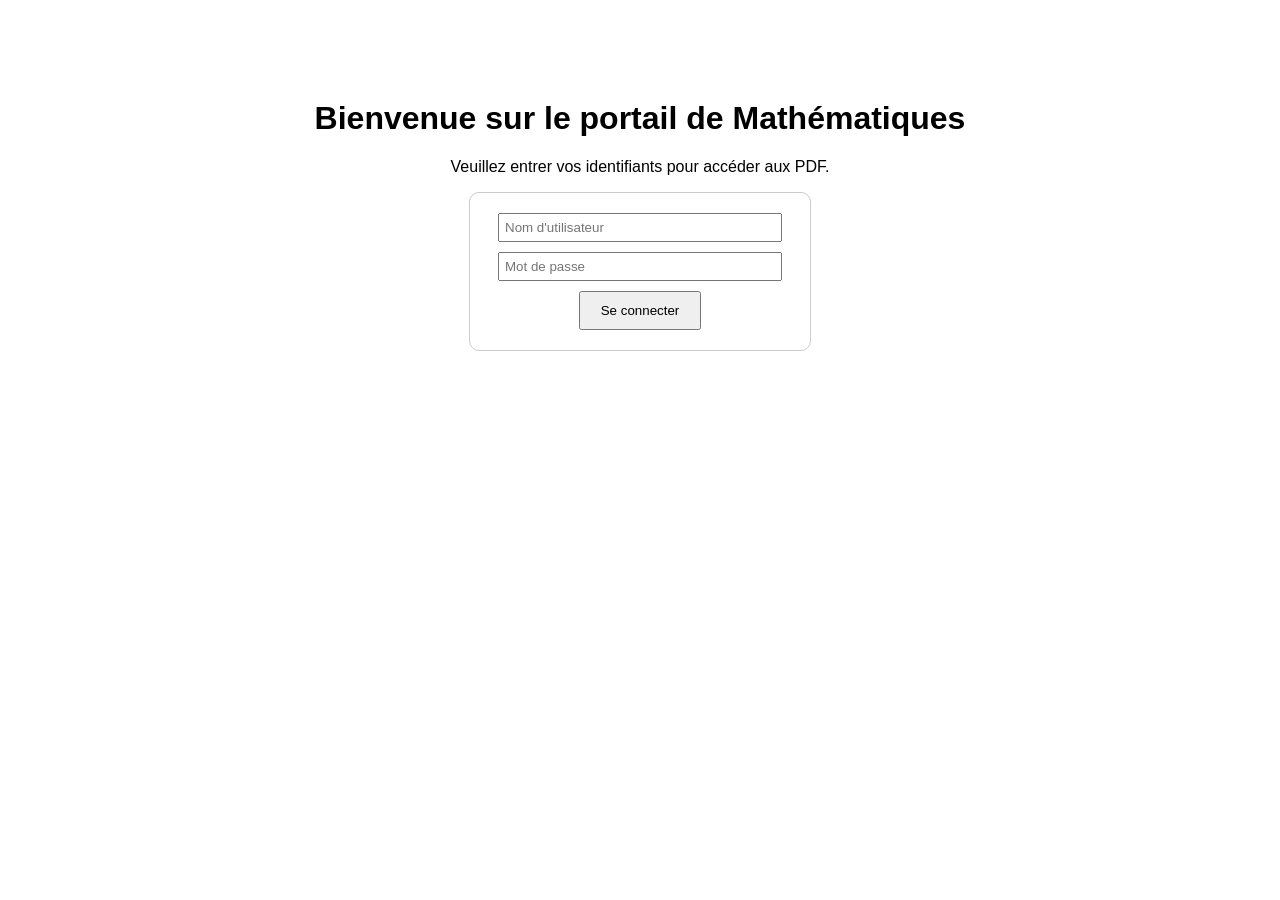
==== cours.html @ 94602186 "Create cours.html" ====
<!DOCTYPE html>
<html lang="fr">
<head>
    <meta charset="UTF-8">
    <title>Mes Cours de Mathématiques</title>
</head>
<body style="font-family: Arial, sans-serif; padding: 20px;" onload="verifierAccesCours()">
    <!-- L'attribut onload lance la vérification de sécurité au chargement de la page -->

    <h1>Espace Étudiant - Cours et Exercices</h1>
    <button onclick="sessionStorage.removeItem('estConnecte'); window.location.href='index.html';">Se déconnecter</button>
    
    <h2>Chapitre 1 : Les Fonctions</h2>
    <ul>
        <!-- Voici comment lier un PDF -->
        <!-- Assurez-vous que le nom du fichier ici correspond exactement au nom du fichier dans le dossier 'pdfs' -->
        <li><a href="pdfs/lecon1_fonctions.pdf" target="_blank">Leçon : Introduction aux fonctions (PDF)</a></li>
        <li><a href="pdfs/exo1_fonctions.pdf" target="_blank">Exercices : Fonctions (PDF)</a></li>
    </ul>

    <h2>Chapitre 2 : Les Probabilités</h2>
    <ul>
        <li><a href="pdfs/lecon2_proba.pdf" target="_blank">Leçon : Les probabilités (PDF)</a></li>
    </ul>

    <!-- On relie le script pour la fonction verifierAccesCours() -->
    <script src="script.js"></script>
</body>
</html>
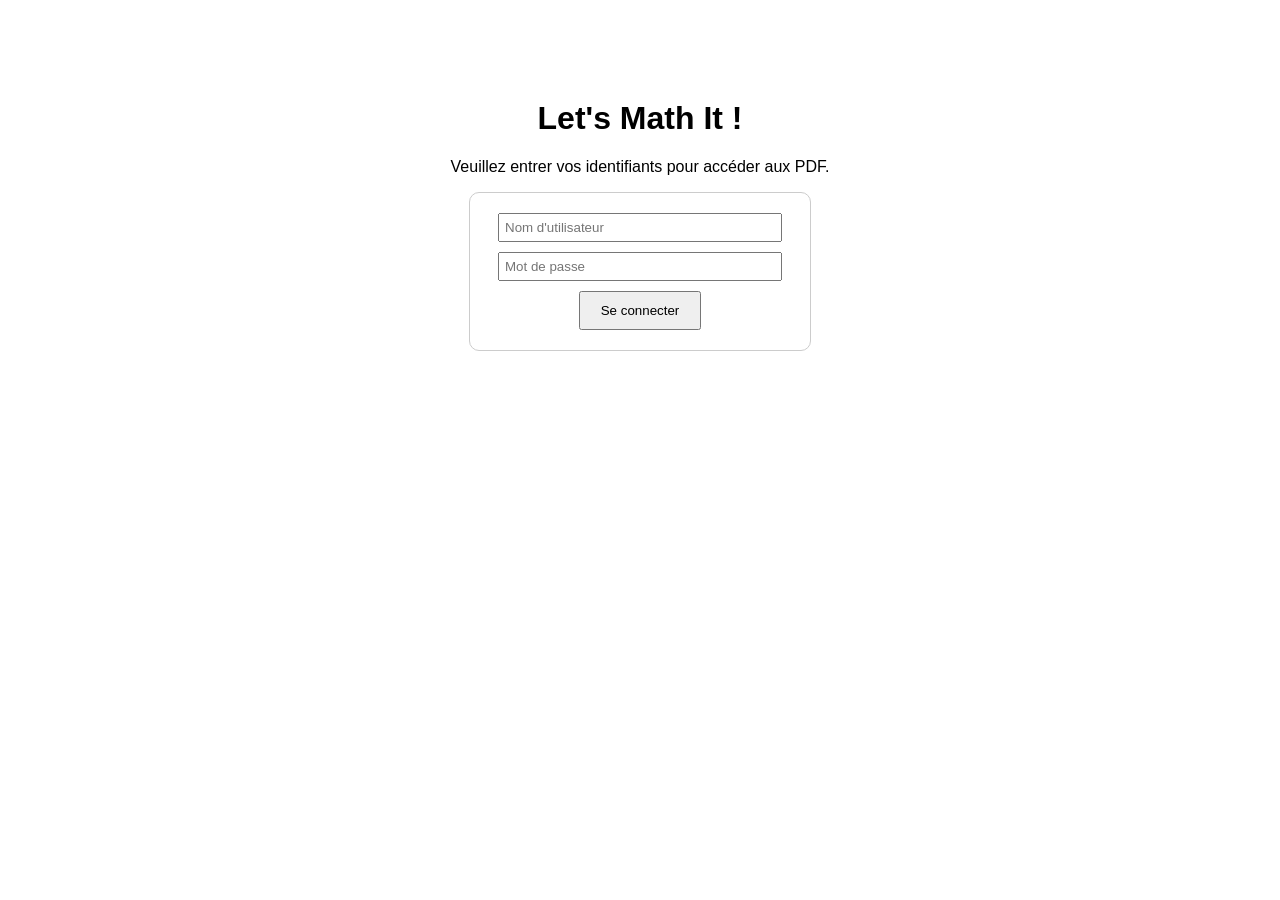
==== commit 12ee451c: "Update cours.html" ====
--- a/cours.html
+++ b/cours.html
@@ -5,15 +5,14 @@
     <title>Mes Cours de Mathématiques</title>
 </head>
 <body style="font-family: Arial, sans-serif; padding: 20px;" onload="verifierAccesCours()">
-    <!-- L'attribut onload lance la vérification de sécurité au chargement de la page -->
 
-    <h1>Espace Étudiant - Cours et Exercices</h1>
-    <button onclick="sessionStorage.removeItem('estConnecte'); window.location.href='index.html';">Se déconnecter</button>
+    <!-- Modification 4 : La balise qui recevra "Bonjour [Nom]" -->
+    <h1 id="message-bienvenue">Chargement...</h1>
+    
+    <button onclick="sessionStorage.clear(); window.location.href='index.html';" style="margin-bottom: 20px;">Se déconnecter</button>
     
     <h2>Chapitre 1 : Les Fonctions</h2>
     <ul>
-        <!-- Voici comment lier un PDF -->
-        <!-- Assurez-vous que le nom du fichier ici correspond exactement au nom du fichier dans le dossier 'pdfs' -->
         <li><a href="pdfs/lecon1_fonctions.pdf" target="_blank">Leçon : Introduction aux fonctions (PDF)</a></li>
         <li><a href="pdfs/exo1_fonctions.pdf" target="_blank">Exercices : Fonctions (PDF)</a></li>
     </ul>
@@ -23,7 +22,6 @@
         <li><a href="pdfs/lecon2_proba.pdf" target="_blank">Leçon : Les probabilités (PDF)</a></li>
     </ul>
 
-    <!-- On relie le script pour la fonction verifierAccesCours() -->
     <script src="script.js"></script>
 </body>
 </html>
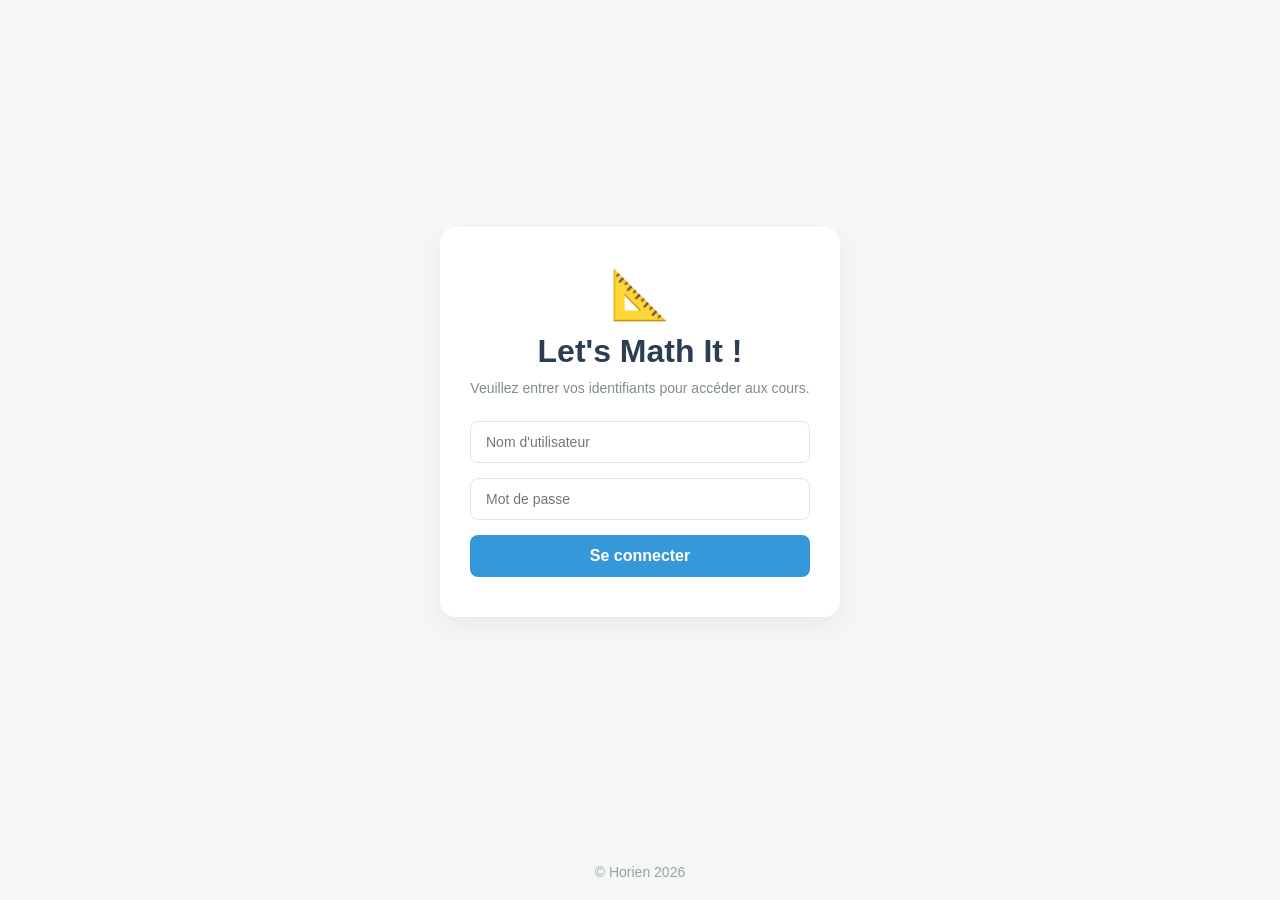
==== commit cfeceb60: "Update cours.html" ====
--- a/cours.html
+++ b/cours.html
@@ -2,25 +2,44 @@
 <html lang="fr">
 <head>
     <meta charset="UTF-8">
+    <meta name="viewport" content="width=device-width, initial-scale=1.0">
     <title>Mes Cours de Mathématiques</title>
+    <link rel="stylesheet" href="style.css">
 </head>
-<body style="font-family: Arial, sans-serif; padding: 20px;" onload="verifierAccesCours()">
+<body onload="verifierAccesCours()">
 
-    <!-- Modification 4 : La balise qui recevra "Bonjour [Nom]" -->
-    <h1 id="message-bienvenue">Chargement...</h1>
-    
-    <button onclick="sessionStorage.clear(); window.location.href='index.html';" style="margin-bottom: 20px;">Se déconnecter</button>
-    
-    <h2>Chapitre 1 : Les Fonctions</h2>
-    <ul>
-        <li><a href="pdfs/lecon1_fonctions.pdf" target="_blank">Leçon : Introduction aux fonctions (PDF)</a></li>
-        <li><a href="pdfs/exo1_fonctions.pdf" target="_blank">Exercices : Fonctions (PDF)</a></li>
-    </ul>
+    <!-- En-tête de la page -->
+    <header>
+        <div class="header-content">
+            <h1 id="message-bienvenue">Chargement...</h1>
+            <button class="btn-logout" onclick="sessionStorage.clear(); window.location.href='index.html';">Se déconnecter</button>
+        </div>
+    </header>
 
-    <h2>Chapitre 2 : Les Probabilités</h2>
-    <ul>
-        <li><a href="pdfs/lecon2_proba.pdf" target="_blank">Leçon : Les probabilités (PDF)</a></li>
-    </ul>
+    <!-- Contenu principal -->
+    <main class="courses-container">
+        
+        <!-- Carte pour le Chapitre 1 -->
+        <div class="chapter-card">
+            <h2>Chapitre 1 : Les Fonctions</h2>
+            <ul>
+                <li><a href="pdfs/lecon1_fonctions.pdf" target="_blank">📄 Leçon : Introduction aux fonctions</a></li>
+                <li><a href="pdfs/exo1_fonctions.pdf" target="_blank">📝 Exercices : Fonctions</a></li>
+            </ul>
+        </div>
+
+        <!-- Carte pour le Chapitre 2 -->
+        <div class="chapter-card">
+            <h2>Chapitre 2 : Les Probabilités</h2>
+            <ul>
+                <li><a href="pdfs/lecon2_proba.pdf" target="_blank">📄 Leçon : Les probabilités</a></li>
+            </ul>
+        </div>
+
+    </main>
+
+    <!-- Le pied de page demandé -->
+    <footer>&copy; Horien 2026</footer>
 
     <script src="script.js"></script>
 </body>
--- a/style.css
+++ b/style.css
@@ -0,0 +1,184 @@
+/* Importation de la police d'écriture moderne 'Poppins' */
+@import url('https://fonts.googleapis.com/css2?family=Poppins:wght@300;400;600&display=swap');
+
+/* Réinitialisation de base */
+* {
+    margin: 0;
+    padding: 0;
+    box-sizing: border-box;
+    font-family: 'Poppins', sans-serif;
+}
+
+body {
+    background-color: #f4f7f6; /* Fond bleu-gris très clair */
+    color: #333;
+    display: flex;
+    flex-direction: column;
+    min-height: 100vh; /* Permet au footer de rester en bas */
+}
+
+/* ----- Design de la page de Connexion ----- */
+.login-wrapper {
+    flex: 1;
+    display: flex;
+    justify-content: center;
+    align-items: center;
+    padding: 20px;
+}
+
+.login-card {
+    background: white;
+    padding: 40px 30px;
+    border-radius: 16px;
+    box-shadow: 0 10px 25px rgba(0,0,0,0.05); /* Ombre douce */
+    text-align: center;
+    width: 100%;
+    max-width: 400px;
+}
+
+.logo-icon {
+    font-size: 48px;
+    margin-bottom: 10px;
+}
+
+.login-card h1 {
+    color: #2c3e50;
+    margin-bottom: 10px;
+    font-weight: 600;
+}
+
+.login-card p {
+    color: #7f8c8d;
+    font-size: 14px;
+    margin-bottom: 25px;
+}
+
+.form-group {
+    margin-bottom: 15px;
+}
+
+input[type="text"], input[type="password"] {
+    width: 100%;
+    padding: 12px 15px;
+    border: 1px solid #dfe6e9;
+    border-radius: 8px;
+    font-size: 14px;
+    transition: border-color 0.3s;
+}
+
+input[type="text"]:focus, input[type="password"]:focus {
+    outline: none;
+    border-color: #3498db;
+    box-shadow: 0 0 5px rgba(52, 152, 219, 0.2);
+}
+
+button {
+    width: 100%;
+    padding: 12px;
+    background-color: #3498db; /* Bleu moderne */
+    color: white;
+    border: none;
+    border-radius: 8px;
+    font-size: 16px;
+    font-weight: 600;
+    cursor: pointer;
+    transition: background-color 0.3s, transform 0.1s;
+}
+
+button:hover {
+    background-color: #2980b9;
+}
+
+button:active {
+    transform: scale(0.98); /* Petit effet de clic */
+}
+
+/* ----- Design de la page des Cours ----- */
+header {
+    background-color: white;
+    box-shadow: 0 2px 10px rgba(0,0,0,0.05);
+    padding: 20px 0;
+    margin-bottom: 30px;
+}
+
+.header-content {
+    max-width: 800px;
+    margin: 0 auto;
+    display: flex;
+    justify-content: space-between;
+    align-items: center;
+    padding: 0 20px;
+}
+
+.header-content h1 {
+    color: #2c3e50;
+    font-size: 22px;
+}
+
+.btn-logout {
+    width: auto;
+    background-color: #e74c3c; /* Rouge doux pour la déconnexion */
+    padding: 8px 16px;
+    font-size: 14px;
+}
+
+.btn-logout:hover {
+    background-color: #c0392b;
+}
+
+.courses-container {
+    flex: 1;
+    max-width: 800px;
+    margin: 0 auto;
+    padding: 0 20px;
+    width: 100%;
+}
+
+.chapter-card {
+    background: white;
+    border-radius: 12px;
+    padding: 25px;
+    margin-bottom: 20px;
+    box-shadow: 0 4px 15px rgba(0,0,0,0.03);
+    border-left: 5px solid #3498db; /* Ligne bleue sur le côté */
+}
+
+.chapter-card h2 {
+    color: #2c3e50;
+    margin-bottom: 15px;
+    font-size: 20px;
+}
+
+.chapter-card ul {
+    list-style: none;
+}
+
+.chapter-card li {
+    margin-bottom: 10px;
+}
+
+.chapter-card a {
+    text-decoration: none;
+    color: #34495e;
+    font-size: 15px;
+    display: block;
+    padding: 12px;
+    border-radius: 6px;
+    background-color: #f8f9fa;
+    transition: background-color 0.2s, color 0.2s, padding-left 0.2s;
+}
+
+.chapter-card a:hover {
+    background-color: #3498db;
+    color: white;
+    padding-left: 20px; /* Petit effet de glissement au survol */
+}
+
+/* ----- Design du Footer (Pied de page) ----- */
+footer {
+    text-align: center;
+    padding: 20px;
+    color: #95a5a6;
+    font-size: 14px;
+    margin-top: auto; /* Pousse toujours le footer tout en bas */
+}
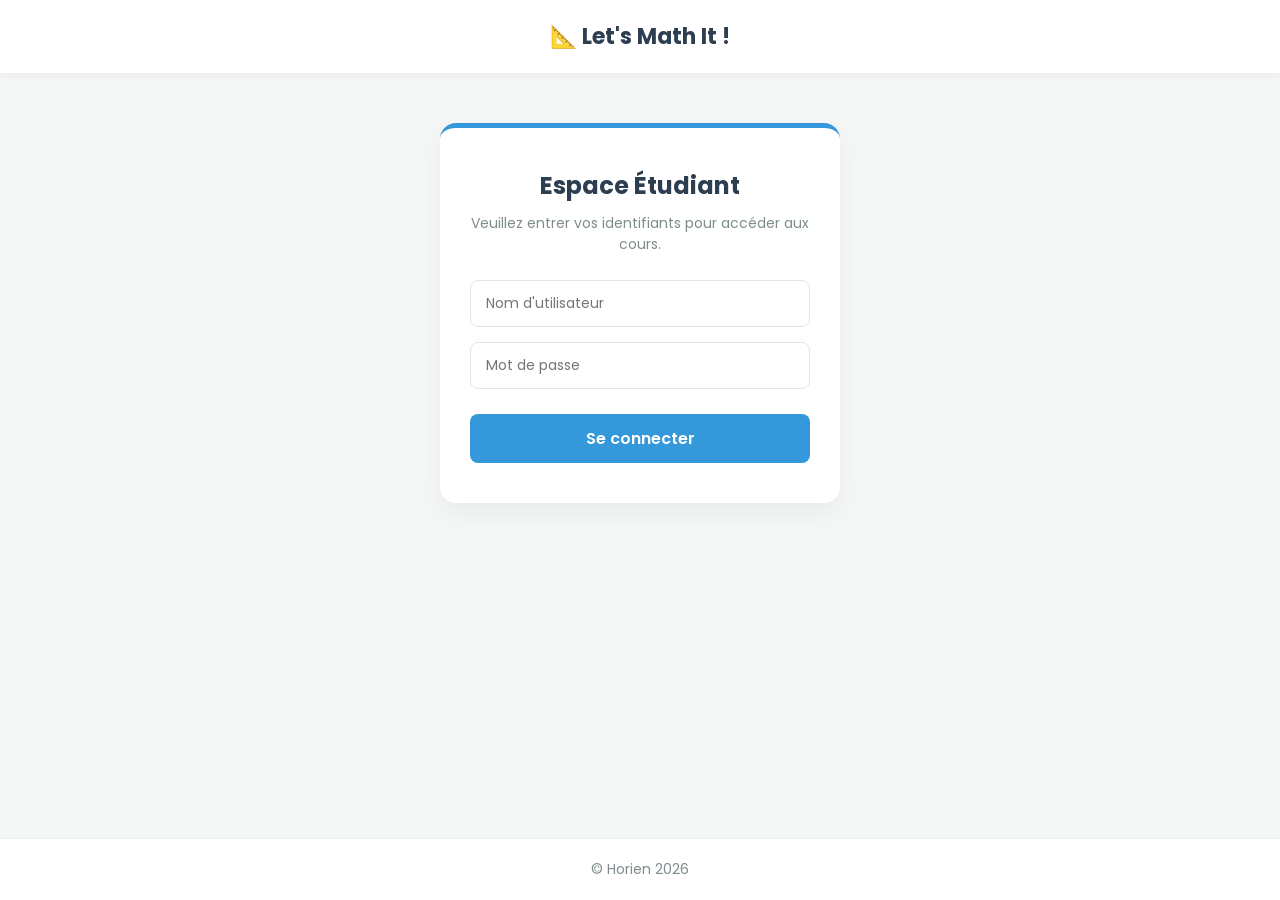
==== commit ec1835dc: "Update cours.html" ====
--- a/cours.html
+++ b/cours.html
@@ -3,12 +3,12 @@
 <head>
     <meta charset="UTF-8">
     <meta name="viewport" content="width=device-width, initial-scale=1.0">
-    <title>Mes Cours de Mathématiques</title>
+    <title>Let's Math It ! - Espace Cours</title>
     <link rel="stylesheet" href="style.css">
 </head>
 <body onload="verifierAccesCours()">
 
-    <!-- En-tête de la page -->
+    <!-- En-tête de la page avec message personnalisé et bouton de déconnexion -->
     <header>
         <div class="header-content">
             <h1 id="message-bienvenue">Chargement...</h1>
@@ -16,31 +16,48 @@
         </div>
     </header>
 
-    <!-- Contenu principal -->
+    <!-- Contenu principal : Les chapitres de cours et d'exercices -->
     <main class="courses-container">
         
-        <!-- Carte pour le Chapitre 1 -->
+        <!-- Chapitre 1 -->
         <div class="chapter-card">
-            <h2>Chapitre 1 : Les Fonctions</h2>
+            <h2>Chapitre 1 : Étude des Fonctions</h2>
             <ul>
-                <li><a href="pdfs/lecon1_fonctions.pdf" target="_blank">📄 Leçon : Introduction aux fonctions</a></li>
-                <li><a href="pdfs/exo1_fonctions.pdf" target="_blank">📝 Exercices : Fonctions</a></li>
+                <li><a href="#" onclick="ouvrirPDF(event, 'pdfs/c1_lecon1_domaine.pdf')">📄 Leçon 1 : Domaine de définition et Parité</a></li>
+                <li><a href="#" onclick="ouvrirPDF(event, 'pdfs/c1_exo1_domaine.pdf')">📝 Exercices : Déterminer le domaine de définition</a></li>
+                <br>
+                <li><a href="#" onclick="ouvrirPDF(event, 'pdfs/c1_lecon2_limites.pdf')">📄 Leçon 2 : Les Limites et Asymptotes</a></li>
+                <li><a href="#" onclick="ouvrirPDF(event, 'pdfs/c1_exo2_limites.pdf')">📝 Exercices : Calculs, levées d'indéterminations et asymptotes</a></li>
+                <br>
+                <li><a href="#" onclick="ouvrirPDF(event, 'pdfs/c1_lecon3_derivation.pdf')">📄 Leçon 3 : Dérivation et Continuité</a></li>
+                <li><a href="#" onclick="ouvrirPDF(event, 'pdfs/c1_exo3_derivation.pdf')">📝 Exercices : Calculs de dérivées et tangentes</a></li>
+                <br>
+                <li><a href="#" onclick="ouvrirPDF(event, 'pdfs/c1_lecon4_variations.pdf')">📄 Leçon 4 : Tableaux de variations et Tracé de courbes</a></li>
+                <li><a href="#" onclick="ouvrirPDF(event, 'pdfs/c1_exo4_variations.pdf')">📝 Exercices : Études complètes de A à Z</a></li>
             </ul>
         </div>
 
-        <!-- Carte pour le Chapitre 2 -->
+        <!-- Chapitre 2 -->
         <div class="chapter-card">
-            <h2>Chapitre 2 : Les Probabilités</h2>
+            <h2>Chapitre 2 : Les Suites Numériques</h2>
             <ul>
-                <li><a href="pdfs/lecon2_proba.pdf" target="_blank">📄 Leçon : Les probabilités</a></li>
+                <li><a href="#" onclick="ouvrirPDF(event, 'pdfs/c2_lecon1_arithmetiques.pdf')">📄 Leçon 1 : Généralités et Suites Arithmétiques</a></li>
+                <li><a href="#" onclick="ouvrirPDF(event, 'pdfs/c2_exo1_arithmetiques.pdf')">📝 Exercices : Suites arithmétiques</a></li>
+                <br>
+                <li><a href="#" onclick="ouvrirPDF(event, 'pdfs/c2_geometriques.pdf')">📄 Leçon 2 : Les Suites Géométriques</a></li>
+                <li><a href="#" onclick="ouvrirPDF(event, 'pdfs/c2_exo2_geometriques.pdf')">📝 Exercices : Suites géométriques</a></li>
+                <br>
+                <li><a href="#" onclick="ouvrirPDF(event, 'pdfs/c2_lecon3_limites.pdf')">📄 Leçon 3 : Sens de variation et Limites de suites</a></li>
+                <li><a href="#" onclick="ouvrirPDF(event, 'pdfs/c2_exo3_limites.pdf')">📝 Exercices : Calculs de limites de suites</a></li>
             </ul>
         </div>
 
     </main>
 
-    <!-- Le pied de page demandé -->
+    <!-- Pied de page -->
     <footer>&copy; Horien 2026</footer>
 
+    <!-- Script JavaScript principal -->
     <script src="script.js"></script>
 </body>
 </html>
--- a/style.css
+++ b/style.css
@@ -10,19 +10,64 @@
 }
 
 body {
-    background-color: #f4f7f6; /* Fond bleu-gris très clair */
+    background-color: #f4f7f6;
     color: #333;
     display: flex;
     flex-direction: column;
-    min-height: 100vh; /* Permet au footer de rester en bas */
+    min-height: 100vh; /* Oblige le corps de la page à prendre 100% de la hauteur de l'écran */
 }
+
+/* ----- En-tête commun aux deux pages ----- */
+header {
+    background-color: white;
+    box-shadow: 0 2px 10px rgba(0,0,0,0.05);
+    padding: 20px 0;
+    margin-bottom: 30px;
+}
+
+.header-content {
+    max-width: 800px;
+    margin: 0 auto;
+    display: flex;
+    justify-content: space-between;
+    align-items: center;
+    padding: 0 20px;
+}
+
+.header-content h1 {
+    color: #2c3e50;
+    font-size: 22px;
+}
+
+/* ----- Boutons ----- */
+button {
+    padding: 12px 20px;
+    background-color: #3498db;
+    color: white;
+    border: none;
+    border-radius: 8px;
+    font-size: 16px;
+    font-weight: 600;
+    cursor: pointer;
+    transition: background-color 0.3s, transform 0.1s;
+}
+
+button:hover { background-color: #2980b9; }
+button:active { transform: scale(0.98); }
+
+.btn-logout {
+    background-color: #e74c3c;
+    padding: 8px 16px;
+    font-size: 14px;
+}
+.btn-logout:hover { background-color: #c0392b; }
 
 /* ----- Design de la page de Connexion ----- */
 .login-wrapper {
-    flex: 1;
+    flex: 1; /* Permet à cette section de s'étirer et de pousser le footer vers le bas */
     display: flex;
     justify-content: center;
-    align-items: center;
+    align-items: flex-start; /* Aligne la carte vers le haut plutôt qu'au centre strict */
     padding: 20px;
 }
 
@@ -30,21 +75,17 @@
     background: white;
     padding: 40px 30px;
     border-radius: 16px;
-    box-shadow: 0 10px 25px rgba(0,0,0,0.05); /* Ombre douce */
+    box-shadow: 0 10px 25px rgba(0,0,0,0.05);
     text-align: center;
     width: 100%;
     max-width: 400px;
+    border-top: 5px solid #3498db; /* Ligne bleue en haut pour rappeler le style des cours */
 }
 
-.logo-icon {
-    font-size: 48px;
-    margin-bottom: 10px;
-}
-
-.login-card h1 {
+.login-card h2 {
     color: #2c3e50;
     margin-bottom: 10px;
-    font-weight: 600;
+    font-size: 24px;
 }
 
 .login-card p {
@@ -72,62 +113,14 @@
     box-shadow: 0 0 5px rgba(52, 152, 219, 0.2);
 }
 
-button {
+.login-card button {
     width: 100%;
-    padding: 12px;
-    background-color: #3498db; /* Bleu moderne */
-    color: white;
-    border: none;
-    border-radius: 8px;
-    font-size: 16px;
-    font-weight: 600;
-    cursor: pointer;
-    transition: background-color 0.3s, transform 0.1s;
-}
-
-button:hover {
-    background-color: #2980b9;
-}
-
-button:active {
-    transform: scale(0.98); /* Petit effet de clic */
+    margin-top: 10px;
 }
 
 /* ----- Design de la page des Cours ----- */
-header {
-    background-color: white;
-    box-shadow: 0 2px 10px rgba(0,0,0,0.05);
-    padding: 20px 0;
-    margin-bottom: 30px;
-}
-
-.header-content {
-    max-width: 800px;
-    margin: 0 auto;
-    display: flex;
-    justify-content: space-between;
-    align-items: center;
-    padding: 0 20px;
-}
-
-.header-content h1 {
-    color: #2c3e50;
-    font-size: 22px;
-}
-
-.btn-logout {
-    width: auto;
-    background-color: #e74c3c; /* Rouge doux pour la déconnexion */
-    padding: 8px 16px;
-    font-size: 14px;
-}
-
-.btn-logout:hover {
-    background-color: #c0392b;
-}
-
 .courses-container {
-    flex: 1;
+    flex: 1; /* Permet d'étirer le contenu et de pousser le footer */
     max-width: 800px;
     margin: 0 auto;
     padding: 0 20px;
@@ -140,7 +133,7 @@
     padding: 25px;
     margin-bottom: 20px;
     box-shadow: 0 4px 15px rgba(0,0,0,0.03);
-    border-left: 5px solid #3498db; /* Ligne bleue sur le côté */
+    border-left: 5px solid #3498db;
 }
 
 .chapter-card h2 {
@@ -171,14 +164,27 @@
 .chapter-card a:hover {
     background-color: #3498db;
     color: white;
-    padding-left: 20px; /* Petit effet de glissement au survol */
+    padding-left: 20px;
 }
 
 /* ----- Design du Footer (Pied de page) ----- */
 footer {
     text-align: center;
     padding: 20px;
-    color: #95a5a6;
+    color: #7f8c8d;
     font-size: 14px;
-    margin-top: auto; /* Pousse toujours le footer tout en bas */
+    background-color: white; /* Fond blanc pour bien le distinguer */
+    border-top: 1px solid #ecf0f1;
+    margin-top: auto; /* C'est cette ligne qui garantit que le footer reste en bas */
 }
+
+/* ----- Adaptation pour les très petits téléphones ----- */
+@media (max-width: 480px) {
+    .header-content {
+        flex-direction: column;
+        gap: 15px;
+    }
+    .header-content h1 {
+        font-size: 20px;
+    }
+}
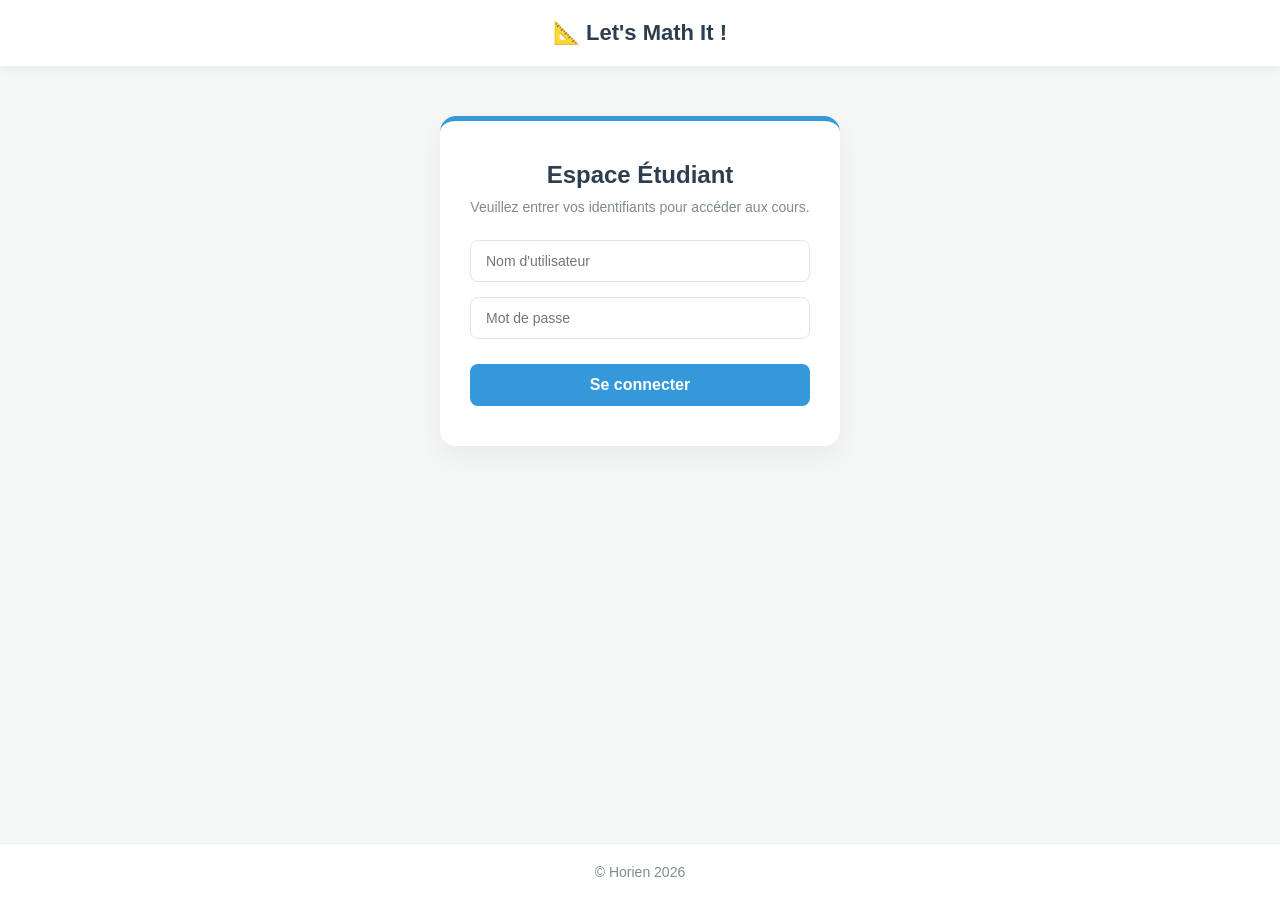
==== commit 3a7168ba: "Update cours.html" ====
--- a/cours.html
+++ b/cours.html
@@ -16,7 +16,7 @@
         </div>
     </header>
 
-    <!-- Contenu principal : Les chapitres de cours et d'exercices -->
+    <!-- Contenu principal : Les chapitres de cours, d'exercices et leurs corrigés -->
     <main class="courses-container">
         
         <!-- Chapitre 1 -->
@@ -25,15 +25,19 @@
             <ul>
                 <li><a href="#" onclick="ouvrirPDF(event, 'pdfs/c1_lecon1_domaine.pdf')">📄 Leçon 1 : Domaine de définition et Parité</a></li>
                 <li><a href="#" onclick="ouvrirPDF(event, 'pdfs/c1_exo1_domaine.pdf')">📝 Exercices : Déterminer le domaine de définition</a></li>
+                <li><a href="#" onclick="ouvrirPDF(event, 'pdfs/c1_corr1_domaine.pdf')">💡 Corrigé : Domaine de définition</a></li>
                 <br>
                 <li><a href="#" onclick="ouvrirPDF(event, 'pdfs/c1_lecon2_limites.pdf')">📄 Leçon 2 : Les Limites et Asymptotes</a></li>
                 <li><a href="#" onclick="ouvrirPDF(event, 'pdfs/c1_exo2_limites.pdf')">📝 Exercices : Calculs, levées d'indéterminations et asymptotes</a></li>
+                <li><a href="#" onclick="ouvrirPDF(event, 'pdfs/c1_corr2_limites.pdf')">💡 Corrigé : Limites et Asymptotes</a></li>
                 <br>
                 <li><a href="#" onclick="ouvrirPDF(event, 'pdfs/c1_lecon3_derivation.pdf')">📄 Leçon 3 : Dérivation et Continuité</a></li>
                 <li><a href="#" onclick="ouvrirPDF(event, 'pdfs/c1_exo3_derivation.pdf')">📝 Exercices : Calculs de dérivées et tangentes</a></li>
+                <li><a href="#" onclick="ouvrirPDF(event, 'pdfs/c1_corr3_derivation.pdf')">💡 Corrigé : Dérivation et Continuité</a></li>
                 <br>
                 <li><a href="#" onclick="ouvrirPDF(event, 'pdfs/c1_lecon4_variations.pdf')">📄 Leçon 4 : Tableaux de variations et Tracé de courbes</a></li>
                 <li><a href="#" onclick="ouvrirPDF(event, 'pdfs/c1_exo4_variations.pdf')">📝 Exercices : Études complètes de A à Z</a></li>
+                <li><a href="#" onclick="ouvrirPDF(event, 'pdfs/c1_corr4_variations.pdf')">💡 Corrigé : Études complètes</a></li>
             </ul>
         </div>
 
@@ -43,12 +47,15 @@
             <ul>
                 <li><a href="#" onclick="ouvrirPDF(event, 'pdfs/c2_lecon1_arithmetiques.pdf')">📄 Leçon 1 : Généralités et Suites Arithmétiques</a></li>
                 <li><a href="#" onclick="ouvrirPDF(event, 'pdfs/c2_exo1_arithmetiques.pdf')">📝 Exercices : Suites arithmétiques</a></li>
+                <li><a href="#" onclick="ouvrirPDF(event, 'pdfs/c2_corr1_arithmetiques.pdf')">💡 Corrigé : Suites arithmétiques</a></li>
                 <br>
-                <li><a href="#" onclick="ouvrirPDF(event, 'pdfs/c2_geometriques.pdf')">📄 Leçon 2 : Les Suites Géométriques</a></li>
+                <li><a href="#" onclick="ouvrirPDF(event, 'pdfs/c2_lecon2_geometriques.pdf')">📄 Leçon 2 : Les Suites Géométriques</a></li>
                 <li><a href="#" onclick="ouvrirPDF(event, 'pdfs/c2_exo2_geometriques.pdf')">📝 Exercices : Suites géométriques</a></li>
+                <li><a href="#" onclick="ouvrirPDF(event, 'pdfs/c2_corr2_geometriques.pdf')">💡 Corrigé : Suites géométriques</a></li>
                 <br>
                 <li><a href="#" onclick="ouvrirPDF(event, 'pdfs/c2_lecon3_limites.pdf')">📄 Leçon 3 : Sens de variation et Limites de suites</a></li>
                 <li><a href="#" onclick="ouvrirPDF(event, 'pdfs/c2_exo3_limites.pdf')">📝 Exercices : Calculs de limites de suites</a></li>
+                <li><a href="#" onclick="ouvrirPDF(event, 'pdfs/c2_corr3_limites.pdf')">💡 Corrigé : Limites de suites</a></li>
             </ul>
         </div>
 
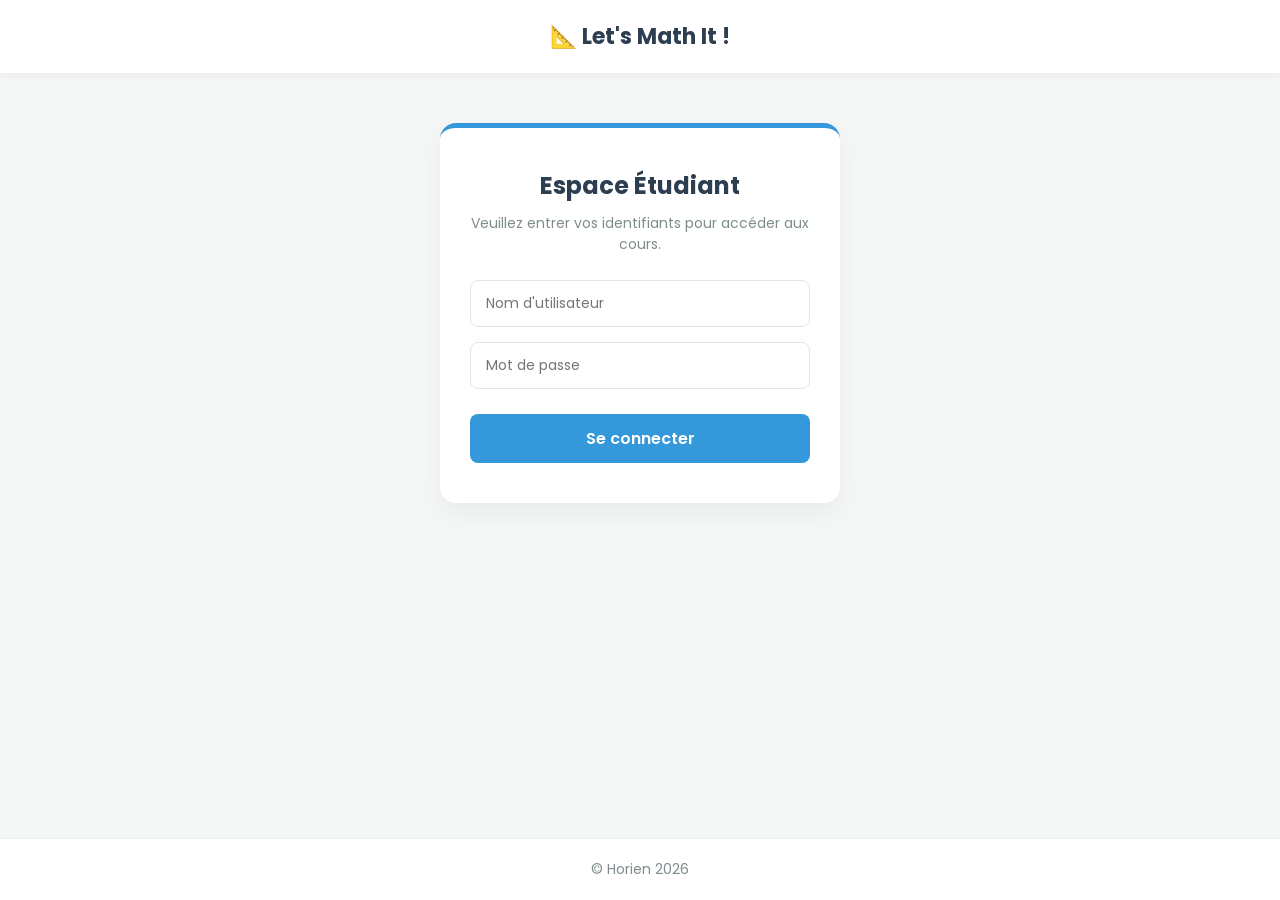
==== commit 4c6bef80: "Update cours.html" ====
--- a/cours.html
+++ b/cours.html
@@ -43,19 +43,10 @@
 
         <!-- Chapitre 2 -->
         <div class="chapter-card">
-            <h2>Chapitre 2 : Les Suites Numériques</h2>
+            <h2>Diverses exerciceses</h2>
             <ul>
-                <li><a href="#" onclick="ouvrirPDF(event, 'pdfs/c2_lecon1_arithmetiques.pdf')">📄 Leçon 1 : Généralités et Suites Arithmétiques</a></li>
-                <li><a href="#" onclick="ouvrirPDF(event, 'pdfs/c2_exo1_arithmetiques.pdf')">📝 Exercices : Suites arithmétiques</a></li>
-                <li><a href="#" onclick="ouvrirPDF(event, 'pdfs/c2_corr1_arithmetiques.pdf')">💡 Corrigé : Suites arithmétiques</a></li>
-                <br>
-                <li><a href="#" onclick="ouvrirPDF(event, 'pdfs/c2_lecon2_geometriques.pdf')">📄 Leçon 2 : Les Suites Géométriques</a></li>
-                <li><a href="#" onclick="ouvrirPDF(event, 'pdfs/c2_exo2_geometriques.pdf')">📝 Exercices : Suites géométriques</a></li>
-                <li><a href="#" onclick="ouvrirPDF(event, 'pdfs/c2_corr2_geometriques.pdf')">💡 Corrigé : Suites géométriques</a></li>
-                <br>
-                <li><a href="#" onclick="ouvrirPDF(event, 'pdfs/c2_lecon3_limites.pdf')">📄 Leçon 3 : Sens de variation et Limites de suites</a></li>
-                <li><a href="#" onclick="ouvrirPDF(event, 'pdfs/c2_exo3_limites.pdf')">📝 Exercices : Calculs de limites de suites</a></li>
-                <li><a href="#" onclick="ouvrirPDF(event, 'pdfs/c2_corr3_limites.pdf')">💡 Corrigé : Limites de suites</a></li>
+                <li><a href="#" onclick="ouvrirPDF(event, 'corr001.pdf')">📝 Exercice corrigée 1 sur les croissances comparées</a></li>
+                <li><a href="#" onclick="ouvrirPDF(event, 'corr001.pdf')">📝 Exercice corrigée 2 sur les croissances comparées</a></li>
             </ul>
         </div>
 
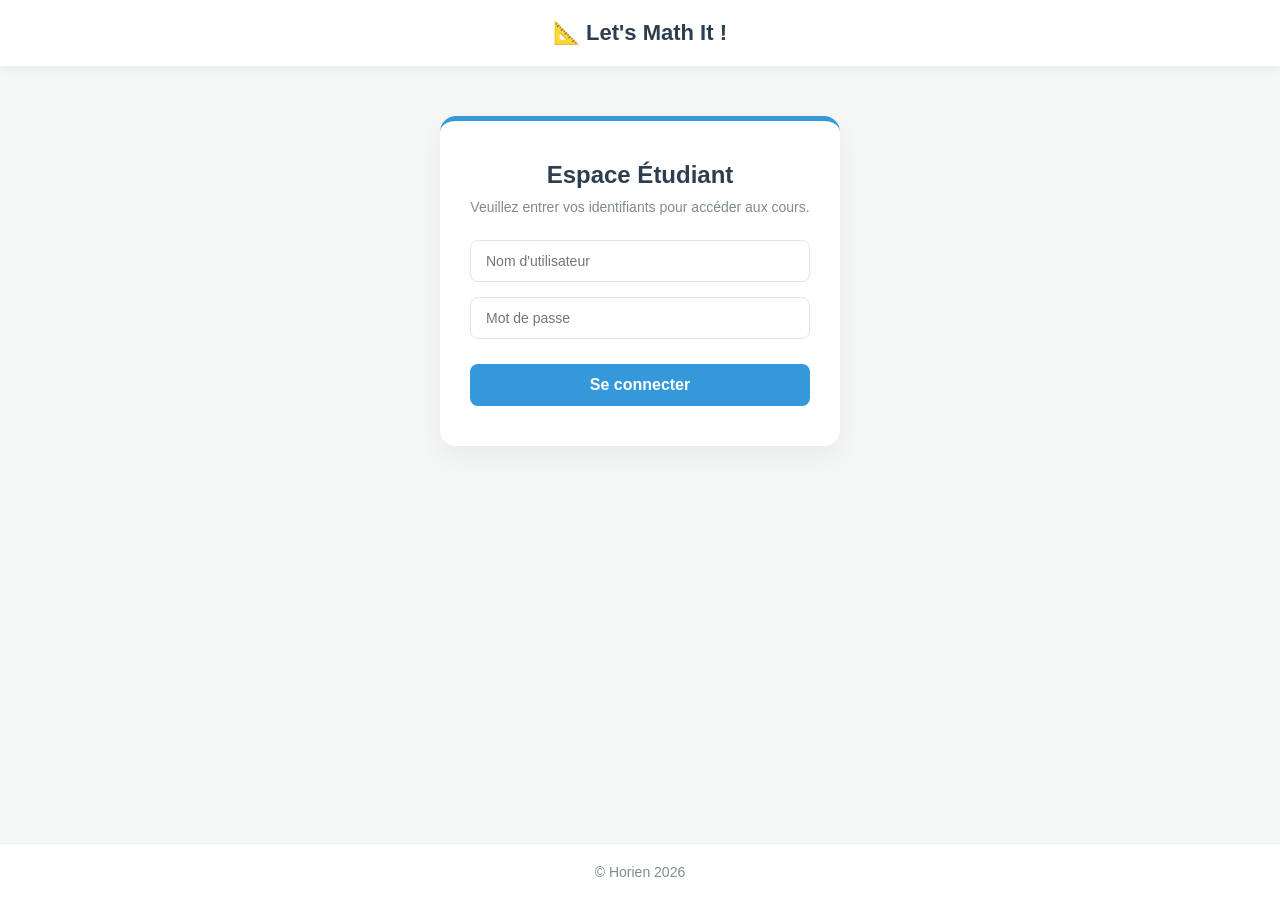
==== commit 69546234: "Update cours.html" ====
--- a/cours.html
+++ b/cours.html
@@ -45,8 +45,8 @@
         <div class="chapter-card">
             <h2>Diverses exerciceses</h2>
             <ul>
-                <li><a href="#" onclick="ouvrirPDF(event, 'corr001.pdf')">📝 Exercice corrigée 1 sur les croissances comparées</a></li>
-                <li><a href="#" onclick="ouvrirPDF(event, 'corr001.pdf')">📝 Exercice corrigée 2 sur les croissances comparées</a></li>
+                <li><a href="#" onclick="ouvrirPDF(event, 'pdfs/corr001.pdf')">📝 Exercice corrigée 1 sur les croissances comparées</a></li>
+                <li><a href="#" onclick="ouvrirPDF(event, 'pdfs/corr002.pdf')">📝 Exercice corrigée 2 sur les croissances comparées</a></li>
             </ul>
         </div>
 
